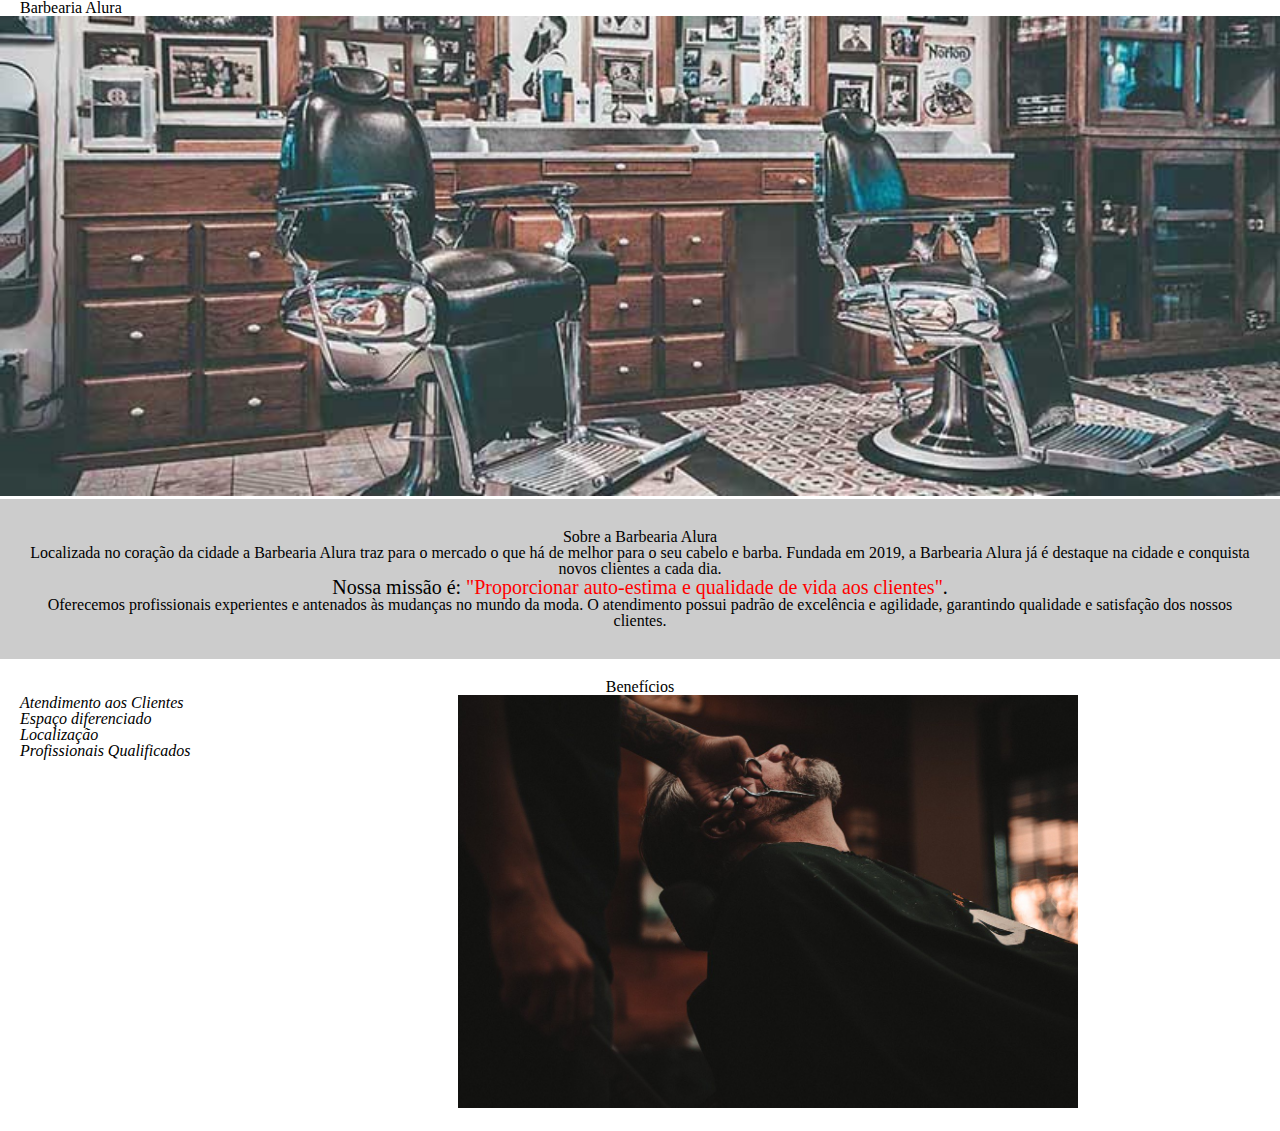
==== barbearia/index.html @ fefccd2f "Fim do HTML5 e CSS parte 3." ====
<!DOCTYPE html>
<html lang="pt-br">
	<head>
		<meta charset="UTF-8">
		<title>Barbearia Alura</title>
		<link rel="stylesheet" href="reset.css">
		<link rel="stylesheet" href="style-home.css">
	</head>

	<body>
		<header>
			<h1 class="titulo-principal">Barbearia Alura</h1>
		</header>
		<img id="banner" src="banner.jpg">
		<div class="principal">
			<h2 class="titulo-centralizado">Sobre a Barbearia Alura</h2>
	 
			<p>Localizada no coração da cidade a <strong>Barbearia Alura</strong> traz para o mercado o que há de melhor para o seu cabelo e barba. Fundada em 2019, a Barbearia Alura já é destaque na cidade e conquista novos clientes a cada dia.</p>

			<p id="missao"><em>Nossa missão é: <strong>"Proporcionar auto-estima e qualidade de vida aos clientes"</strong>.</em></p>

			<p>Oferecemos profissionais experientes e antenados às mudanças no mundo da moda. O atendimento possui padrão de excelência e agilidade, garantindo qualidade e satisfação dos nossos clientes.</p>
		</div>

		<div class="beneficios">
			<h3 class="titulo-centralizado">Benefícios</h3>

			<ul>
				<li class="itens">Atendimento aos Clientes</li>
				<li class="itens">Espaço diferenciado</li>
				<li class="itens">Localização</li>
				<li class="itens">Profissionais Qualificados</li>
			</ul>

			<img src="beneficios.jpg" class="imagembeneficios">
		</div>
	</body>
</html>
---- barbearia/style-home.css ----
#banner {
	width:100%;
}

.principal{
	background: #CCCCCC;
	padding: 30px;
}

.titulo-principal {
	padding-left: 20px;
}

.titulo-centralizado {
	text-align: center
}

p {
	text-align: center;
}

#missao {
	font-size: 20px
}

em strong {
	color: #FF0000;
}

.itens {
	font-style: italic
}

.beneficios {
	background: #FFFFFF;
	padding: 20px;
}

ul {
	display: inline-block;
	vertical-align: top;
	width: 20%;
	margin-right: 15%;
}

.imagembeneficios {
	width: 50%;
}
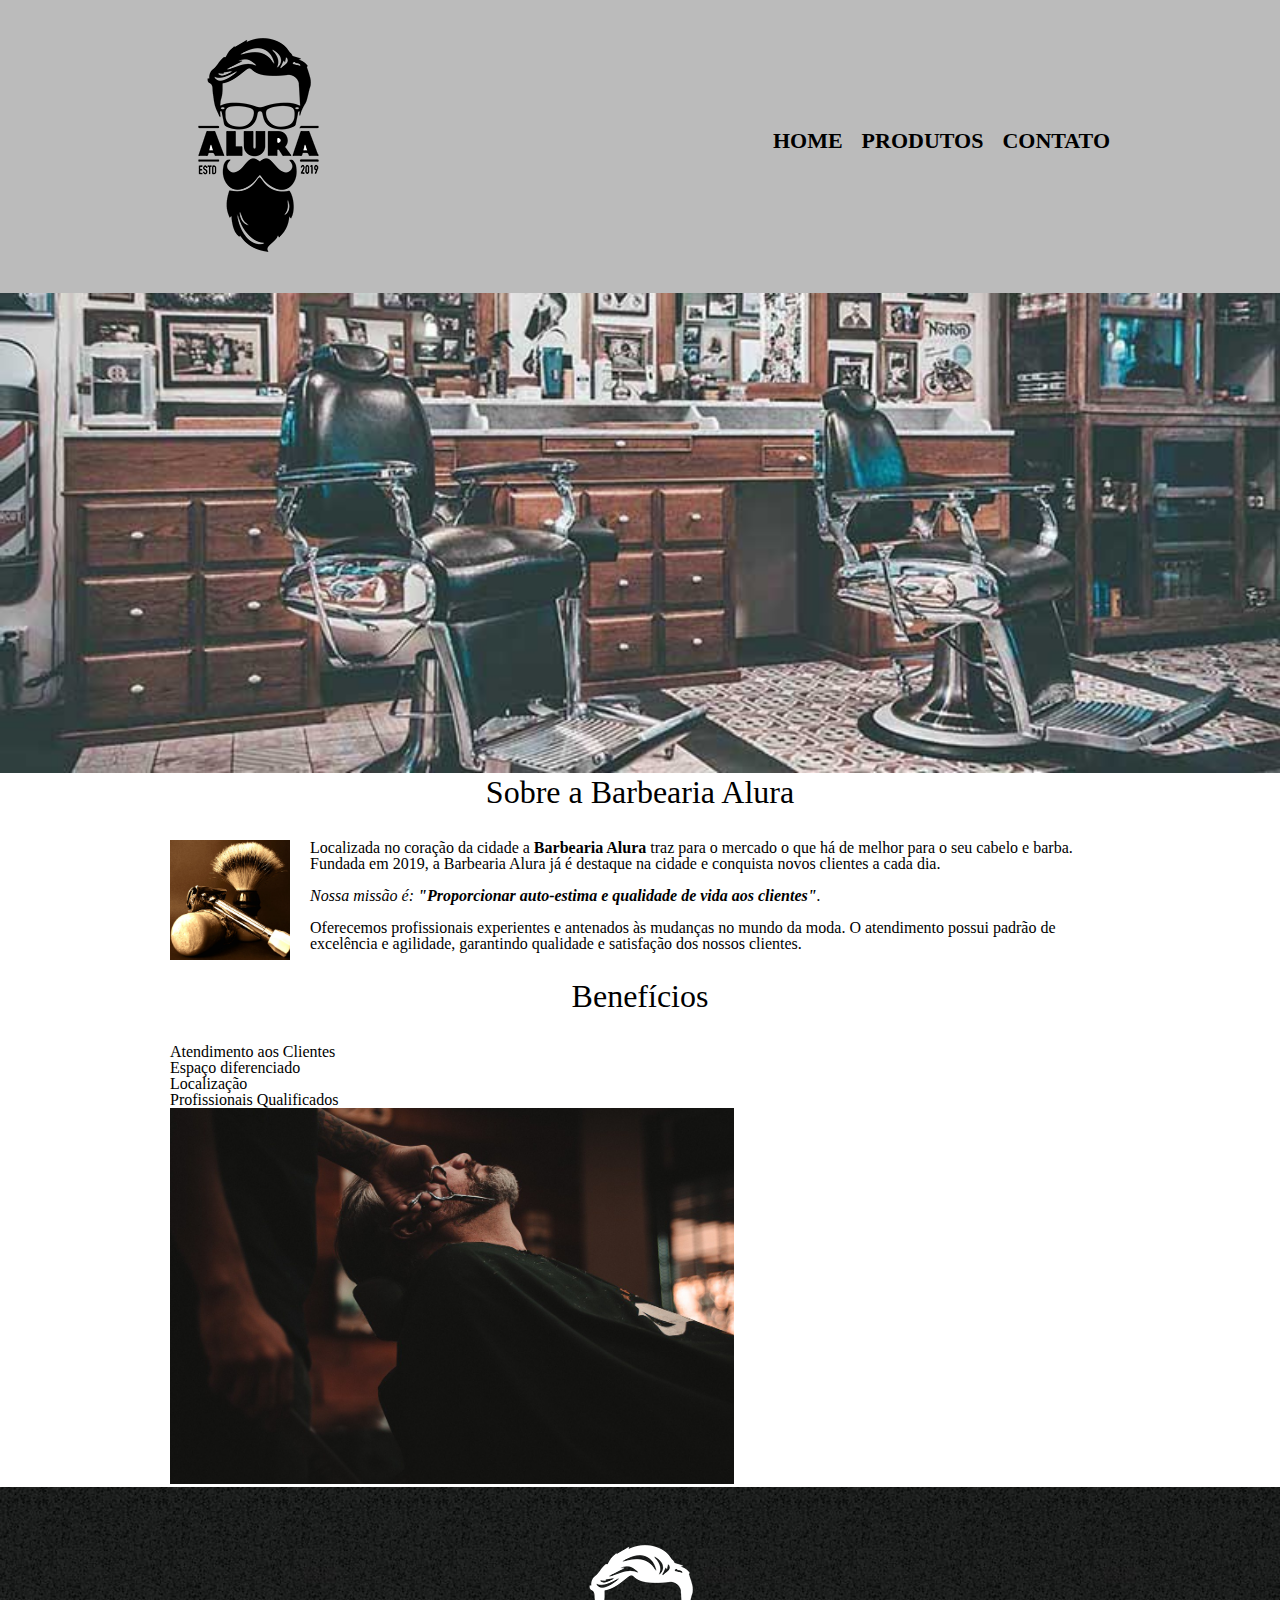
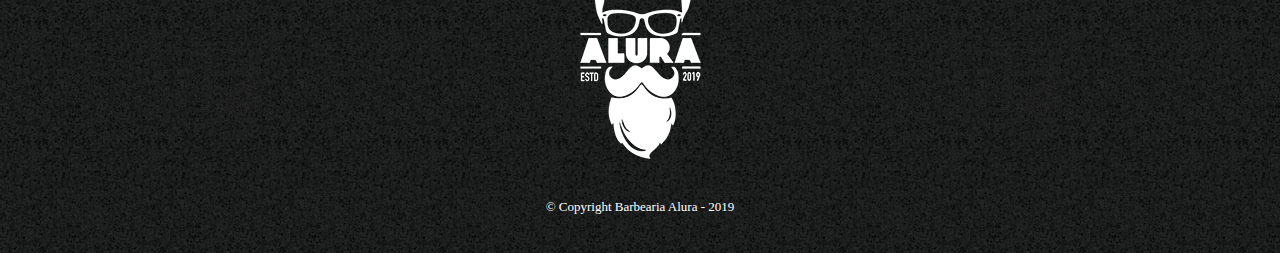
==== commit 629fbf1a: "Parte 4, inicio da aula 2 (Conteúdo externo)." ====
--- a/barbearia/index.html
+++ b/barbearia/index.html
@@ -4,35 +4,57 @@
 		<meta charset="UTF-8">
 		<title>Barbearia Alura</title>
 		<link rel="stylesheet" href="reset.css">
-		<link rel="stylesheet" href="style-home.css">
+		<link rel="stylesheet" href="style.css">
 	</head>
 
 	<body>
 		<header>
-			<h1 class="titulo-principal">Barbearia Alura</h1>
+			<div class="caixa">
+				<h1><img src="logo.png"></h1>
+
+				<nav>
+					<ul>
+						<li><a href="index.html">Home</a></li>
+						<li><a href="produtos.html">Produtos</a></li>
+						<li><a href="contato.html">Contato</a></li>
+					</ul>
+				</nav>
+			</div>
 		</header>
-		<img id="banner" src="banner.jpg">
-		<div class="principal">
-			<h2 class="titulo-centralizado">Sobre a Barbearia Alura</h2>
-	 
-			<p>Localizada no coração da cidade a <strong>Barbearia Alura</strong> traz para o mercado o que há de melhor para o seu cabelo e barba. Fundada em 2019, a Barbearia Alura já é destaque na cidade e conquista novos clientes a cada dia.</p>
 
-			<p id="missao"><em>Nossa missão é: <strong>"Proporcionar auto-estima e qualidade de vida aos clientes"</strong>.</em></p>
+		<img class="banner" src="banner.jpg">
 
-			<p>Oferecemos profissionais experientes e antenados às mudanças no mundo da moda. O atendimento possui padrão de excelência e agilidade, garantindo qualidade e satisfação dos nossos clientes.</p>
-		</div>
+		<main>
+			<section class="principal">
+				<h2 class="titulo-principal">Sobre a Barbearia Alura</h2>
+		 
+				<img class="utensilios" src="utensilios.jpg" alt="Utensilios de um barbeiro.">
 
-		<div class="beneficios">
-			<h3 class="titulo-centralizado">Benefícios</h3>
+				<p>Localizada no coração da cidade a <strong>Barbearia Alura</strong> traz para o mercado o que há de melhor para o seu cabelo e barba. Fundada em 2019, a Barbearia Alura já é destaque na cidade e conquista novos clientes a cada dia.</p>
+	
+				<p id="missao"><em>Nossa missão é: <strong>"Proporcionar auto-estima e qualidade de vida aos clientes"</strong>.</em></p>
+	
+				<p>Oferecemos profissionais experientes e antenados às mudanças no mundo da moda. O atendimento possui padrão de excelência e agilidade, garantindo qualidade e satisfação dos nossos clientes.</p>
+			</section>
+	
+			<section class="beneficios">
+				<h3 class="titulo-principal">Benefícios</h3>
+	
+				<ul>
+					<li class="itens">Atendimento aos Clientes</li>
+					<li class="itens">Espaço diferenciado</li>
+					<li class="itens">Localização</li>
+					<li class="itens">Profissionais Qualificados</li>
+				</ul>
+	
+				<img src="beneficios.jpg" class="imagem-beneficios">
+			</section>
+		</main>
+		
+		<footer>
+			<img src="logo-branco.png">
+			<p class="copyright">&copy; Copyright Barbearia Alura - 2019</p>
+		</footer>
 
-			<ul>
-				<li class="itens">Atendimento aos Clientes</li>
-				<li class="itens">Espaço diferenciado</li>
-				<li class="itens">Localização</li>
-				<li class="itens">Profissionais Qualificados</li>
-			</ul>
-
-			<img src="beneficios.jpg" class="imagembeneficios">
-		</div>
 	</body>
-</html>+</html>
--- a/barbearia/style.css
+++ b/barbearia/style.css
@@ -0,0 +1,184 @@
+header {
+	background: #BBBBBB;
+	padding: 20px 0;
+}
+
+.caixa {
+	position: relative;
+	width: 940px;
+	margin: 0 auto;
+}
+
+nav {
+	position: absolute;
+	top: 110px;
+	right: 0;
+}
+
+nav li {
+	display: inline;
+	margin: 0 0 0 15px;
+}
+
+nav a {
+	text-transform: uppercase;
+	color: #000000;
+	font-weight: bold;
+	font-size: 22px;
+	text-decoration: none;
+}
+
+nav a:hover {
+	color: #C78C19;
+	text-decoration: underline;
+}
+
+.produtos {
+	width: 940px;
+	margin: 0 auto;
+	padding: 50px 0;
+}
+
+.produtos li {
+	display: inline-block;
+	text-align: center;
+	width: 30%;
+	vertical-align: top;
+	margin: 0 1.5%;
+	padding: 30px 20px;
+	box-sizing: border-box;
+	border: 2px solid #000000;
+	border-radius: 10px;
+}
+
+.produtos li:hover {
+	border-color: #C78C19;
+}
+
+.produtos li:active {
+	border-color: #088C19;	
+}
+
+.produtos li:hover h2 {
+	font-size: 34px;
+}
+
+.produtos h2 {
+	font-size: 30px;
+	font-weight: bold;
+}
+
+.produto-descricao {
+	font-size: 18px;
+}
+
+.produto-preco {
+	font-size: 22px;
+	font-weight: bold;
+	margin-top: 10px;
+}
+
+footer {
+	text-align: center;
+	background: url("bg.jpg");
+	padding: 40px 0;
+}
+
+.copyright {
+	color: #FFFFFF;
+	font-size: 13px;
+	margin: 20px 0 0;
+}
+
+main {
+	width: 940px;
+	margin: 0 auto;
+}
+
+form {
+	margin: 40px 0;
+}
+
+form label, form legend {
+	display:block;
+	font-size: 20px;
+	margin: 0 0 10px;
+}
+
+.input-padrao {
+	display: block;
+	margin: 0 0 20px;
+	padding: 10px 25px;
+	width: 50%;
+}
+
+.checkbox {
+	margin: 20px 0;
+}
+
+.enviar {
+	width:40%;
+	padding: 15px 0;
+	background: orange;
+	color: white;
+	font-weight: bold;
+	font-size: 18px;
+	border: none;
+	border-radius: 5px;
+	transition: 1s all;
+	cursor: pointer;
+}
+
+.enviar:hover {
+	background: darkorange;
+	transform: scale(1.2);
+}
+
+table {
+	margin: 20px 0 40px;
+}
+
+thead {
+	background: #555555;
+	color: white;
+	font-weight: bold;
+}
+
+td, th {
+	border: 1px solid #000000;
+	padding: 8px 15px;
+}
+
+/* css da página inicial */
+.banner{
+	width: 100%;
+}
+
+.titulo-principal{
+	text-align: center;
+	font-size: 2em;
+	margin: 0 0 1em;
+	clear: left;
+}
+
+.principal p{
+	margin: 0 0 1em;
+}
+
+.principal strong{
+	font-weight: bold;
+}
+
+.principal em{
+	font-style: italic;
+}
+
+.utensilios{
+	width: 120px;
+	float: left;
+	margin: 0 20px 20px 0;
+}
+
+.imagem-beneficios{
+	width: 60%;
+}
